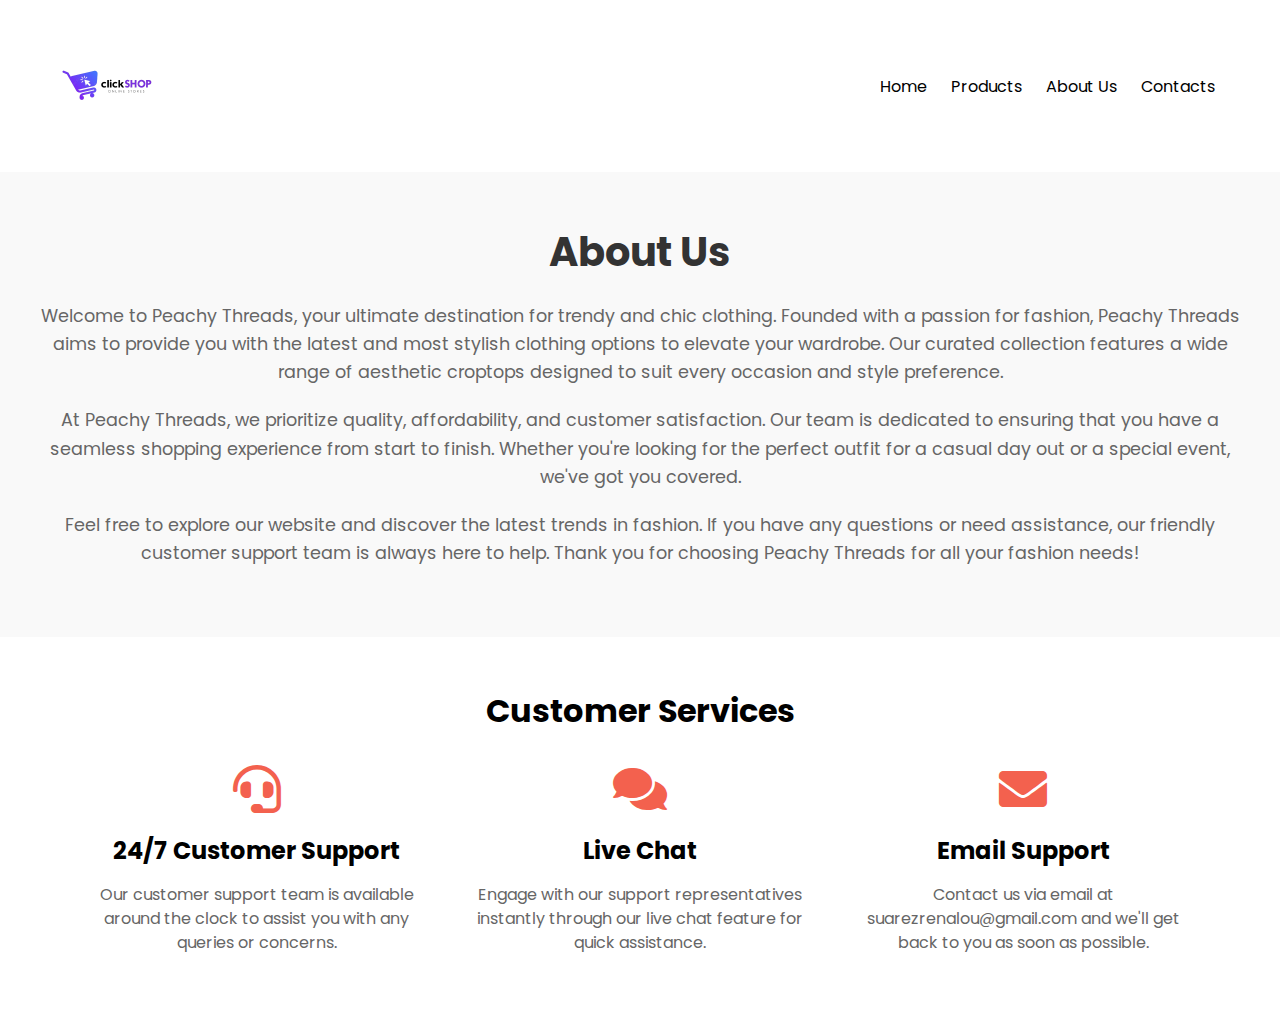
==== about.html @ 14b31f97 "about us" ====
<!DOCTYPE html>
<html lang="en">
<head>
<meta charset="UTF-8">
<title> My E commerce </title>
<link rel="stylesheet" href="style.css">
<link href="https://fonts.googleapis.com/css2?family=Poppins:wght@300;400;500;600;700&display=swap" rel="stylesheet">
<link rel="stylesheet" href="https://cdnjs.cloudflare.com/ajax/libs/font-awesome/6.4.2/css/all.min.css">
<link rel="stylesheet" href="use.fontawesome.com/releases/v5.15.4/css/all.css">
<link rel="stylesheet" href="https://pro.fontawesome.com/releases/v5.10.0/css/all.css">


<div class="container">
<div class="navbar">
<div class="logo">
<img src="img/HADG.png" width="125 px">
</div>
<nav>
<ul>
<li><a href="home.html"> Home </a></li>
<li><a href="products.html"> Products </a></li>
<li><a href="about.html"> About Us</a></li>
<li><a href="contacts.html"> Contacts</a></li>

</div>
</div>

<!-----About Us Section--------->
<div class="about-us">
    <div class="container">
      <h2>About Us</h2>
      <p>Welcome to Peachy Threads, your ultimate destination for trendy and chic clothing. Founded with a passion for fashion, Peachy Threads aims to provide you with the latest and most stylish clothing options to elevate your wardrobe. Our curated collection features a wide range of aesthetic croptops designed to suit every occasion and style preference.</p>
      <p>At Peachy Threads, we prioritize quality, affordability, and customer satisfaction. Our team is dedicated to ensuring that you have a seamless shopping experience from start to finish. Whether you're looking for the perfect outfit for a casual day out or a special event, we've got you covered.</p>
      <p>Feel free to explore our website and discover the latest trends in fashion. If you have any questions or need assistance, our friendly customer support team is always here to help. Thank you for choosing Peachy Threads for all your fashion needs!</p>
    </div>
  </div>
  
  <!-- Customer Services Section -->
<div class="customer-services">
    <div class="container">
        <h2>Customer Services</h2>
        <div class="row">
            <div class="col-3">
                <i class="fas fa-headset"></i>
                <h3>24/7 Customer Support</h3>
                <p>Our customer support team is available around the clock to assist you with any queries or concerns.</p>
            </div>
            <div class="col-3">
                <i class="fas fa-comments"></i>
                <h3>Live Chat</h3>
                <p>Engage with our support representatives instantly through our live chat feature for quick assistance.</p>
            </div>
            <div class="col-3">
                <i class="fas fa-envelope"></i>
                <h3>Email Support</h3>
                <p>Contact us via email at suarezrenalou@gmail.com and we'll get back to you as soon as possible.</p>
            </div>
        </div>
    </div>
</div>
---- style.css ----
* {
    margin: 0;
    padding: 0;
    box-sizing: border-box;
    }
    body {
    font-family: 'Poppins', san-serif;
    }
    .navbar {
    display: flex;
    align-items: center;
    padding: 20px;
    
    }
    nav{
    flex: 1;
    text-align: right;
    }
   
    nav ul {
    display: inline-block;
    list-style-type: none; 
    padding: 0;
    margin: 0;
    }
    nav ul li {
    display: inline-block;
    margin-right: 20px;

    }
    a {
    text-decoration: none;
    color: black;
    }
    nav ul li a:hover {
        color:#ff523b; 
      }
    p {
    color: #555;
    }
    .container {
    max-width: 1300px;
    margin: auto;
    padding-left: 25px;
    padding-right: 25px;
    }
    .row {
    display: flex;
    align-items: center;
    flex-wrap: wrap;
    justify-content: space-around;
    }
    .col-2{
    flex-basis: 50;
    min-width: 300px;
    }
    .col-2 img {
    max-width: 100px;
    padding: 50px 0;
    }
    .col-2 h1 {
    font-size: 50px;
    line-height: 60px;
    margin: 25px 0;
    }
    .btn {
    display: inline-block;
    background: #ff523b;
    color: #fff;
    padding: 8px 30px;
    margin: 30px 0; 
    border-radius: 30px;
    
    } 
    .btn:hover {
    background: #d64949;
    }
    .header {
    background: radial-gradient(#fff, #ffd6d6);
    }
    .header .row {
    margin-top: 70px;
    }
   

    .categories {
    margin: 70px;
    }
    .col-3 {
    flex-basis: 30%;
    min-width: 250px;
    margin-bottom: 30px;
    }
    .col-3 img {
    width: 100%;
    }
    .small-container {
    max-width: 1080px;
    margin: auto;
    padding-left: 25px;
    padding-right: 25px;
    }
    .col-4 {
    flex-basis: 25%;
    padding: 10px;
    min-width: 200px;
    margin-bottom: 50px;
    transition: transform 0.5s;
    }
    .col-4 img {
    width: 100%;
    }
    .title {
    text-align: center;
    margin: 0 auto 80px;
    position: relative;
    line-height: 60px;
    color: black;
    }
    .title::after {
    content: ' ';
    background: #ff523b;
    width: 80px;
    height: 5px;
    border-radius: 5px;
    position: absolute;
    bottom: 0;
    left: 50%;
    transform: translateX(-50%);
    }
    h4 {
    color: black;
    font-weight: bold;
    }
    .col-4 p {
    font-size: 14px;
    }
    .rating .fa {
    color: #f3614e;
    }
    .col-4:hover {
    transform: translateY(-5px);
    }
    
  /* add to cart*/

    .add-to-cart-btn {
    background-color: #4CAF50;
    display: inline-block;
    color: white;
    padding: 10px 20px;
    border: none;
    cursor: pointer;
    border-radius: 4px;
    transition: background-color 0.3s;
    }
    
    .add-to-cart-btn:hover {
        background-color: #154918;
    }

    
/* customer services  */
.customer-services {
    background-color: #fff;
    padding: 50px 0;
}

.customer-services .container {
    max-width: 1200px;
    margin: 0 auto;
    text-align: center;
}

.customer-services h2 {
    font-size: 2rem;
    margin-bottom: 30px;
}

.customer-services .row {
    display: flex;
    justify-content: center;
    align-items: center;
}

.customer-services .col-3 {
    flex: 1;
    padding: 0 20px;
}

.customer-services i {
    font-size: 3rem;
    color:#f3614e ;
    margin-bottom: 20px;
}

.customer-services h3 {
    font-size: 1.5rem;
    margin-bottom: 15px;
}

.customer-services p {
    font-size: 1rem;
    color: #666;
    line-height: 1.5;
}
/* Contact Section Styles */
.contact-section {
    background-color: #f9f9f9;
    padding: 80px 0;
}

.contact-section h2 {
    text-align: center;
    margin-bottom: 40px;
    font-size: 28px;
    color: #333;
}

.contact-form {
    max-width: 500px;
    margin: 0 auto;
}

.contact-form input,
.contact-form textarea {
    width: 100%;
    padding: 10px;
    margin-bottom: 20px;
    border: 1px solid #ccc;
    border-radius: 5px;
}

.contact-form textarea {
    height: 150px;
}

.contact-form button {
    width: 100%;
    padding: 12px;
    background-color: #e4250b;
    color: #fff;
    border: none;
    border-radius: 5px;
    cursor: pointer;
    font-size: 16px;
}

.contact-form button:hover {
    background-color: #ff523b;
}
/* CSS for the About Us section */
.about-us {
    background-color: #f9f9f9;
    padding: 50px 0;
}

.about-us .container {
    text-align: center;
}

.about-us h2 {
    font-size: 2.5rem;
    color: #333;
    margin-bottom: 20px;
}

.about-us p {
    font-size: 1.1rem;
    color: #666;
    line-height: 1.6;
    margin-bottom: 20px;
}

/* Style for the contact form */
.contact-form {
    max-width: 500px;
    margin: 0 auto;
}

.contact-form input,
.contact-form textarea {
    width: 100%;
    padding: 10px;
    margin-bottom: 15px;
    border: 1px solid #ccc;
    border-radius: 5px;
}

.contact-form button {
    width: 100%;
    padding: 10px;
    background-color: #4CAF50;
    color: white;
    border: none;
    border-radius: 5px;
    cursor: pointer;
    transition: background-color 0.3s ease;
}

.contact-form button:hover {
    background-color: #45a049;
}
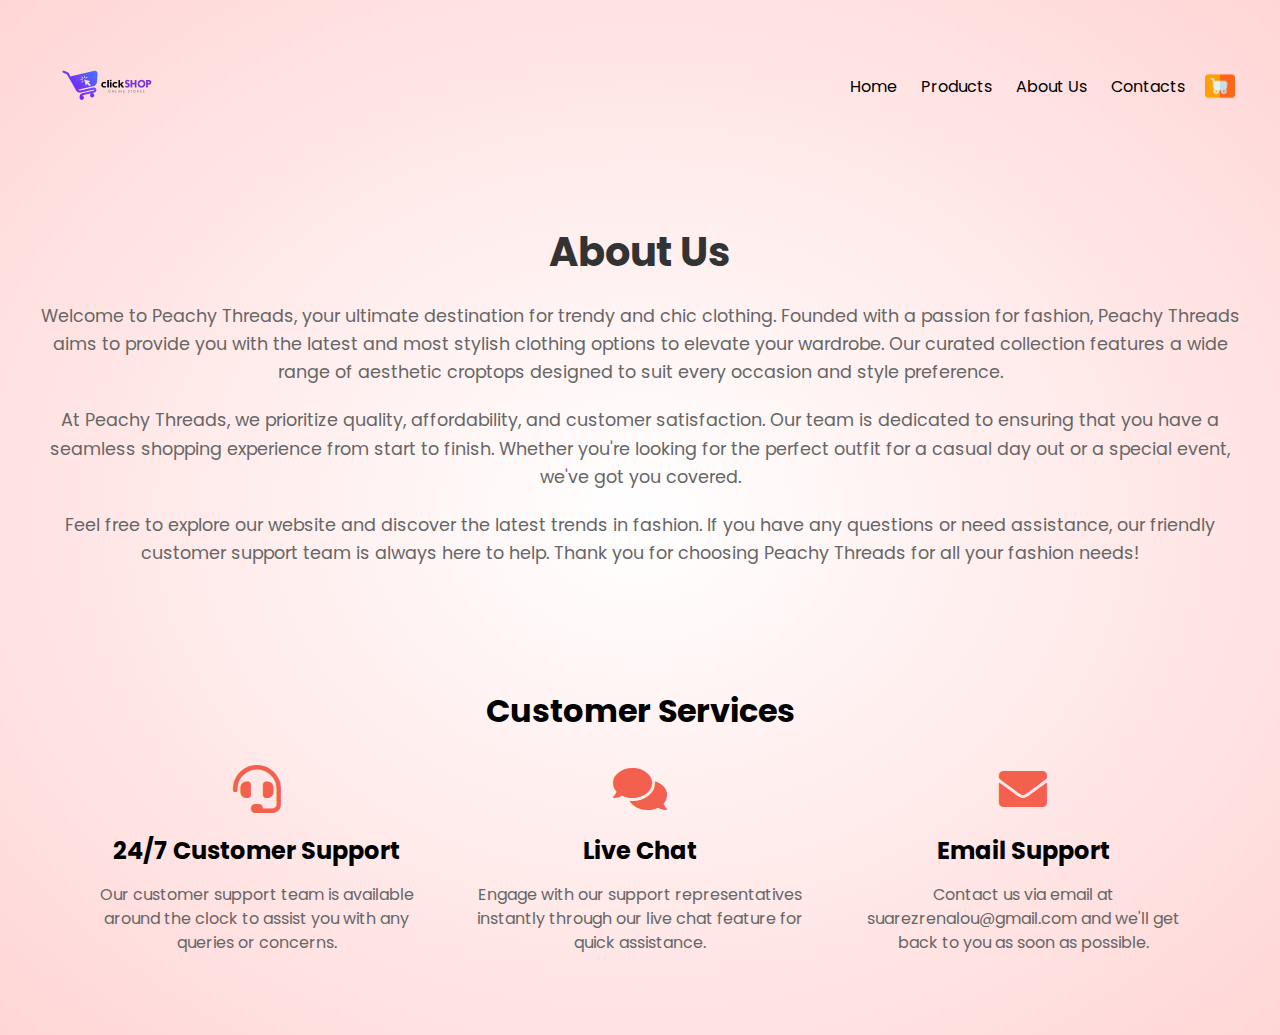
==== commit 901e5653: "added colors of background" ====
--- a/about.html
+++ b/about.html
@@ -21,7 +21,10 @@
 <li><a href="products.html"> Products </a></li>
 <li><a href="about.html"> About Us</a></li>
 <li><a href="contacts.html"> Contacts</a></li>
-
+</ul>
+</nav>
+<img src="img/cart button.png" width="30px" height="30px">
+</div>
 </div>
 </div>
 
--- a/style.css
+++ b/style.css
@@ -5,6 +5,10 @@
     }
     body {
     font-family: 'Poppins', san-serif;
+    margin: 0;
+    padding: 0;
+    height: 100%;
+    background: radial-gradient(#fff, #ffd6d6);
     }
     .navbar {
     display: flex;
@@ -162,7 +166,7 @@
     
 /* customer services  */
 .customer-services {
-    background-color: #fff;
+    background-color: #fff, #ffd6d6;
     padding: 50px 0;
 }
 
@@ -206,7 +210,7 @@
 }
 /* Contact Section Styles */
 .contact-section {
-    background-color: #f9f9f9;
+    background-color: #fff, #ffd6d6;
     padding: 80px 0;
 }
 
@@ -251,7 +255,7 @@
 }
 /* CSS for the About Us section */
 .about-us {
-    background-color: #f9f9f9;
+    background-color: #fff, #ffd6d6;
     padding: 50px 0;
 }
 
@@ -272,32 +276,20 @@
     margin-bottom: 20px;
 }
 
-/* Style for the contact form */
-.contact-form {
-    max-width: 500px;
-    margin: 0 auto;
-}
-
-.contact-form input,
-.contact-form textarea {
-    width: 100%;
-    padding: 10px;
-    margin-bottom: 15px;
+/* Style for payment options */
+#payment-options {
+    display: none;
+    margin-top: 20px;
+  }
+  
+  .payment-option {
+    margin-right: 10px;
+    padding: 5px 10px;
     border: 1px solid #ccc;
-    border-radius: 5px;
-}
-
-.contact-form button {
-    width: 100%;
-    padding: 10px;
-    background-color: #4CAF50;
-    color: white;
-    border: none;
-    border-radius: 5px;
     cursor: pointer;
-    transition: background-color 0.3s ease;
-}
-
-.contact-form button:hover {
-    background-color: #45a049;
-}
+    transition: all 0.3s ease;
+  }
+  
+  .payment-option:hover {
+    background-color: #f0f0f0;
+  }
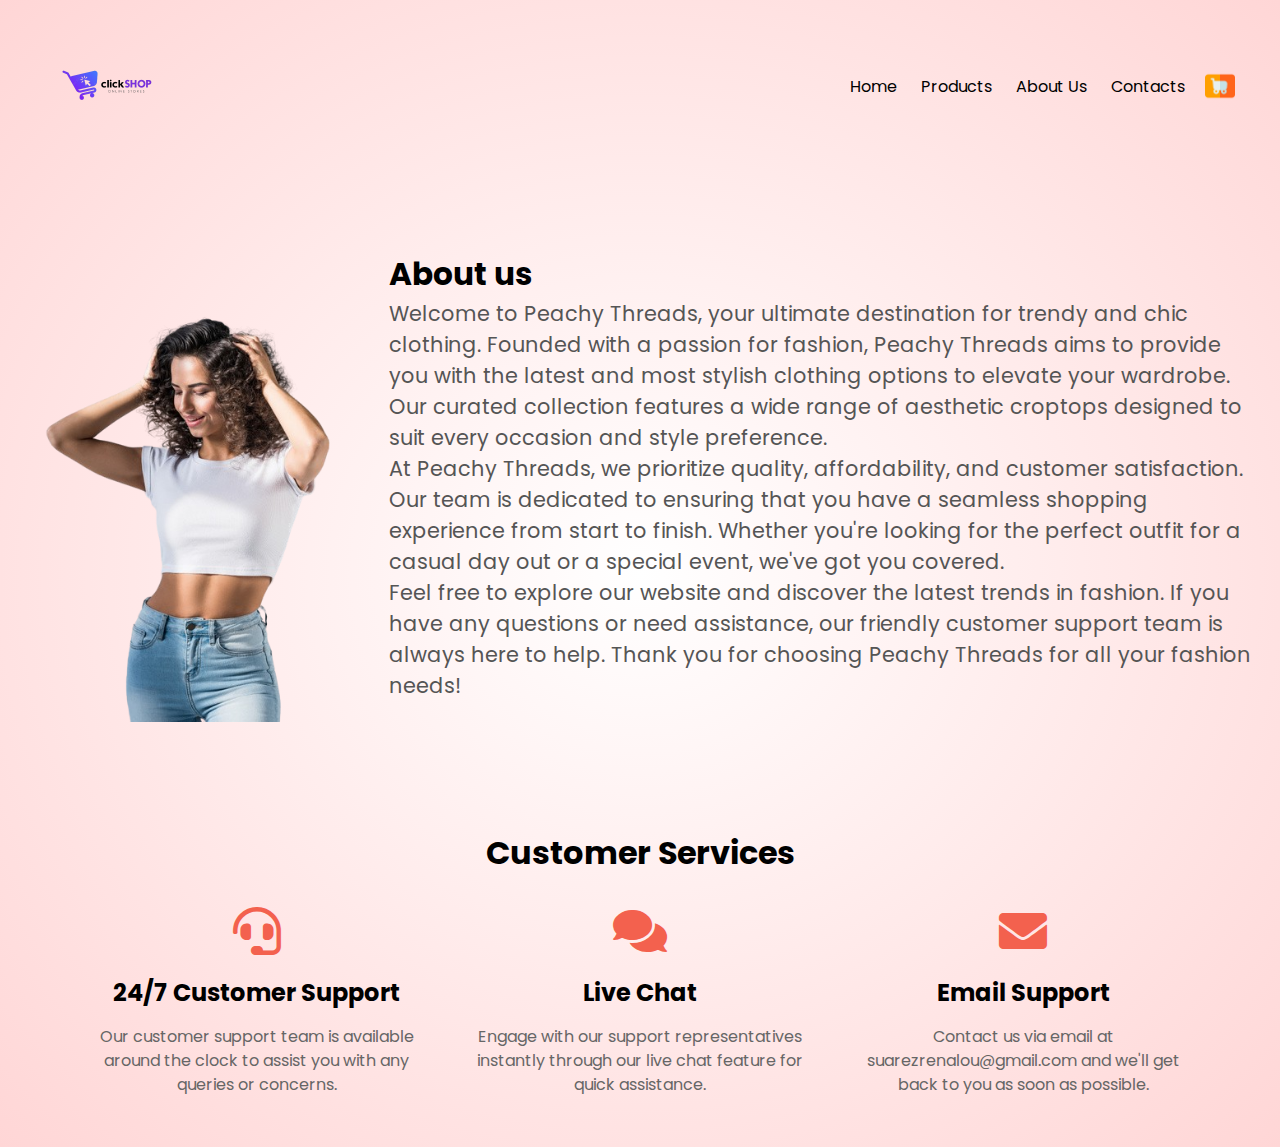
==== commit c2f34c9e: "upgrade my about us" ====
--- a/about.html
+++ b/about.html
@@ -28,16 +28,23 @@
 </div>
 </div>
 
-<!-----About Us Section--------->
+<!-- About Us Section -->
 <div class="about-us">
     <div class="container">
-      <h2>About Us</h2>
-      <p>Welcome to Peachy Threads, your ultimate destination for trendy and chic clothing. Founded with a passion for fashion, Peachy Threads aims to provide you with the latest and most stylish clothing options to elevate your wardrobe. Our curated collection features a wide range of aesthetic croptops designed to suit every occasion and style preference.</p>
-      <p>At Peachy Threads, we prioritize quality, affordability, and customer satisfaction. Our team is dedicated to ensuring that you have a seamless shopping experience from start to finish. Whether you're looking for the perfect outfit for a casual day out or a special event, we've got you covered.</p>
-      <p>Feel free to explore our website and discover the latest trends in fashion. If you have any questions or need assistance, our friendly customer support team is always here to help. Thank you for choosing Peachy Threads for all your fashion needs!</p>
+        <div class="about-content">
+            <div class="about-image">
+                <img src="img/stock-photo-smiling-woman-crop-top-jeans-touching-hair-grey-background-removebg-preview.png" alt="About Us Image">
+            </div>
+            <div class="about-text">
+                <h2>About us</h2>
+
+                <p>Welcome to Peachy Threads, your ultimate destination for trendy and chic clothing. Founded with a passion for fashion, Peachy Threads aims to provide you with the latest and most stylish clothing options to elevate your wardrobe. Our curated collection features a wide range of aesthetic croptops designed to suit every occasion and style preference.</p>
+                <p>At Peachy Threads, we prioritize quality, affordability, and customer satisfaction. Our team is dedicated to ensuring that you have a seamless shopping experience from start to finish. Whether you're looking for the perfect outfit for a casual day out or a special event, we've got you covered.</p>
+                <p>Feel free to explore our website and discover the latest trends in fashion. If you have any questions or need assistance, our friendly customer support team is always here to help. Thank you for choosing Peachy Threads for all your fashion needs!</p>
+            </div>
+        </div>
     </div>
-  </div>
-  
+</div>
   <!-- Customer Services Section -->
 <div class="customer-services">
     <div class="container">
--- a/style.css
+++ b/style.css
@@ -56,10 +56,10 @@
     }
     .col-2{
     flex-basis: 50;
-    min-width: 300px;
+    min-width: 250px;
     }
     .col-2 img {
-    max-width: 100px;
+    max-width: 100%;
     padding: 50px 0;
     }
     .col-2 h1 {
@@ -87,17 +87,6 @@
     }
    
 
-    .categories {
-    margin: 70px;
-    }
-    .col-3 {
-    flex-basis: 30%;
-    min-width: 250px;
-    margin-bottom: 30px;
-    }
-    .col-3 img {
-    width: 100%;
-    }
     .small-container {
     max-width: 1080px;
     margin: auto;
@@ -110,9 +99,11 @@
     min-width: 200px;
     margin-bottom: 50px;
     transition: transform 0.5s;
+    height: 400px;
     }
     .col-4 img {
     width: 100%;
+    height: 70%;
     }
     .title {
     text-align: center;
@@ -259,37 +250,39 @@
     padding: 50px 0;
 }
 
-.about-us .container {
-    text-align: center;
-}
-
-.about-us h2 {
-    font-size: 2.5rem;
-    color: #333;
-    margin-bottom: 20px;
-}
-
-.about-us p {
-    font-size: 1.1rem;
-    color: #666;
-    line-height: 1.6;
-    margin-bottom: 20px;
-}
-
-/* Style for payment options */
-#payment-options {
-    display: none;
-    margin-top: 20px;
-  }
-  
-  .payment-option {
-    margin-right: 10px;
-    padding: 5px 10px;
-    border: 1px solid #ccc;
-    cursor: pointer;
-    transition: all 0.3s ease;
-  }
-  
-  .payment-option:hover {
-    background-color: #f0f0f0;
-  }
+
+.about-content {
+    display: flex;
+    justify-content: space-between;
+    align-items: center;
+}
+
+.about-image img {
+    max-width: 800%; /* Adjust according to your design */
+    height: auto;
+    max-height: 500px; /* Adjust height as needed */
+    margin-right: 30px; /* Adjust margin as needed */
+}
+
+.about-text {
+    flex: 1;
+    font-size: 0.9em; /* Adjust font size as needed */
+}
+
+.about-content {
+    display: flex;
+    justify-content: space-between;
+    align-items: center;
+}
+
+.about-image img {
+    max-width: 800%; /* Adjust according to your design */
+    height: auto;
+    max-height: 500px; /* Adjust height as needed */
+    margin-right: 30px; /* Adjust margin as needed */
+}
+
+.about-text {
+    flex: 1;
+    font-size: 1.3em; /* Adjust font size as needed */
+}
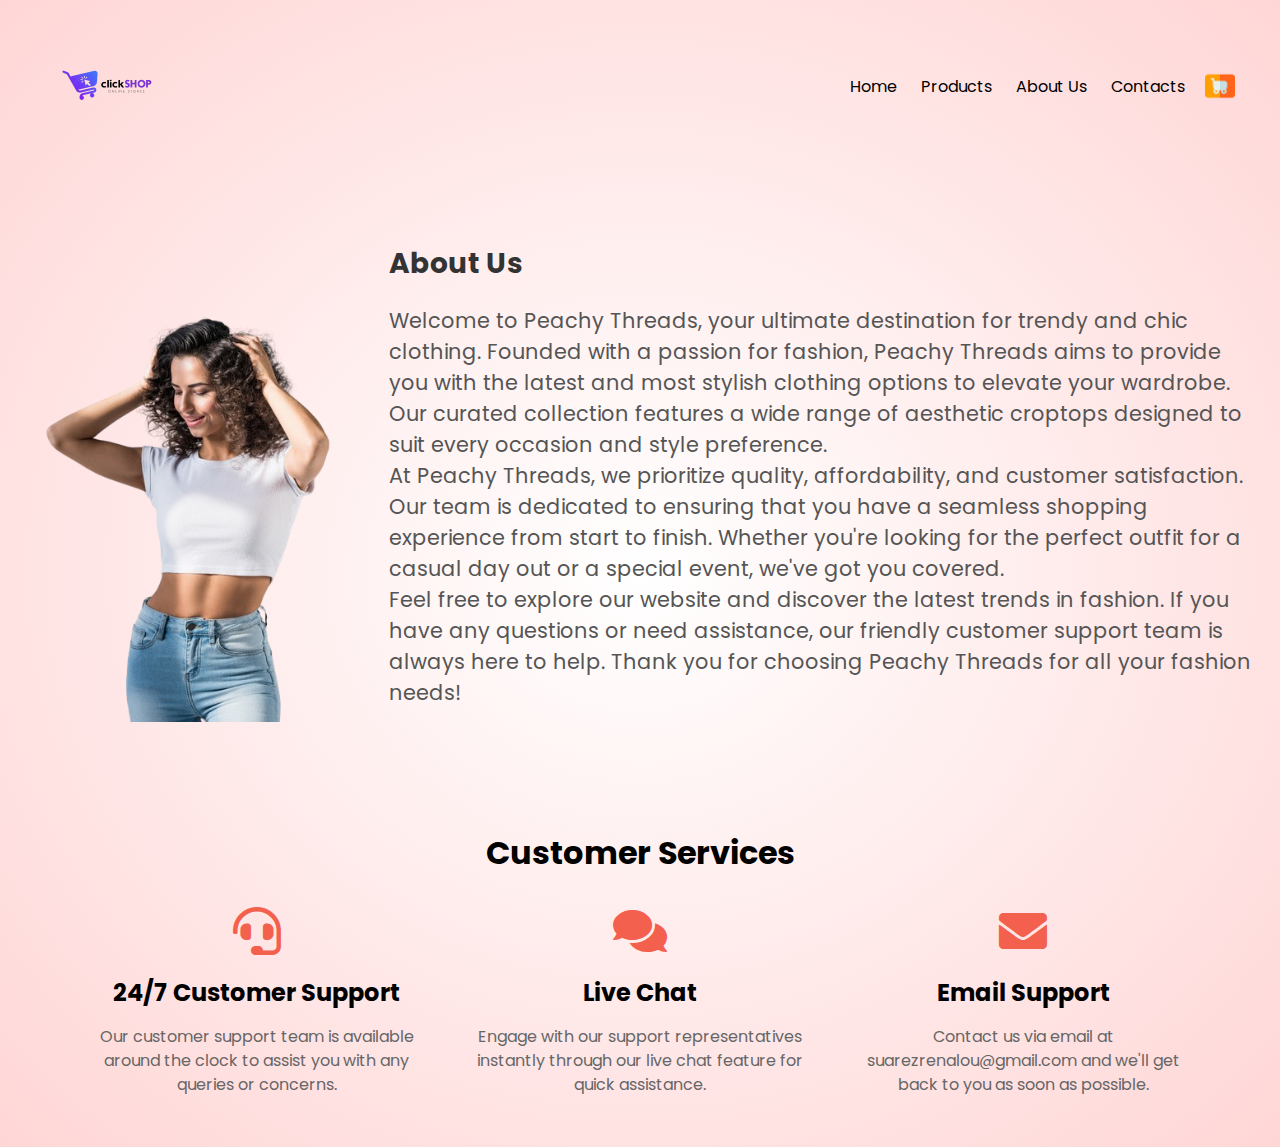
==== commit c5aa3c2e: "added some changes" ====
--- a/about.html
+++ b/about.html
@@ -36,7 +36,7 @@
                 <img src="img/stock-photo-smiling-woman-crop-top-jeans-touching-hair-grey-background-removebg-preview.png" alt="About Us Image">
             </div>
             <div class="about-text">
-                <h2>About us</h2>
+                <h2 class="about-heading">About Us</h2>
 
                 <p>Welcome to Peachy Threads, your ultimate destination for trendy and chic clothing. Founded with a passion for fashion, Peachy Threads aims to provide you with the latest and most stylish clothing options to elevate your wardrobe. Our curated collection features a wide range of aesthetic croptops designed to suit every occasion and style preference.</p>
                 <p>At Peachy Threads, we prioritize quality, affordability, and customer satisfaction. Our team is dedicated to ensuring that you have a seamless shopping experience from start to finish. Whether you're looking for the perfect outfit for a casual day out or a special event, we've got you covered.</p>
--- a/style.css
+++ b/style.css
@@ -286,3 +286,8 @@
     flex: 1;
     font-size: 1.3em; /* Adjust font size as needed */
 }
+.about-heading {
+    font-size: 28px;
+    margin-bottom: 20px;
+    color: #333;
+}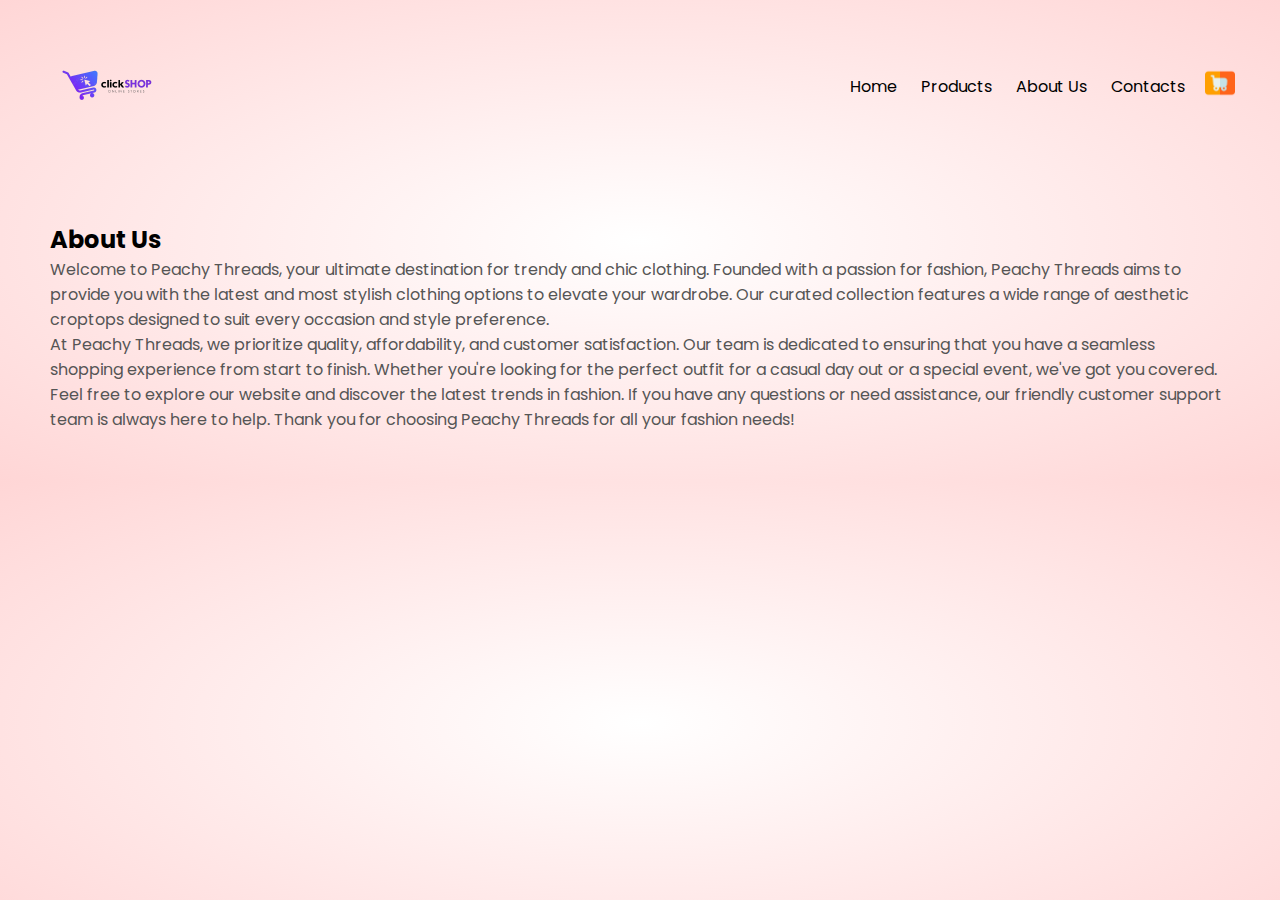
==== commit 2fc3acde: "added pages" ====
--- a/about.html
+++ b/about.html
@@ -9,7 +9,7 @@
 <link rel="stylesheet" href="use.fontawesome.com/releases/v5.15.4/css/all.css">
 <link rel="stylesheet" href="https://pro.fontawesome.com/releases/v5.10.0/css/all.css">
 
-
+<div class="header">
 <div class="container">
 <div class="navbar">
 <div class="logo">
@@ -23,48 +23,15 @@
 <li><a href="contacts.html"> Contacts</a></li>
 </ul>
 </nav>
-<img src="img/cart button.png" width="30px" height="30px">
-</div>
-</div>
+<a href="cart_page.html"><img src="img/cart button.png" width="30px" height="30px">
 </div>
 
-<!-- About Us Section -->
+<!-----About Us Section--------->
 <div class="about-us">
     <div class="container">
-        <div class="about-content">
-            <div class="about-image">
-                <img src="img/stock-photo-smiling-woman-crop-top-jeans-touching-hair-grey-background-removebg-preview.png" alt="About Us Image">
-            </div>
-            <div class="about-text">
-                <h2 class="about-heading">About Us</h2>
-
-                <p>Welcome to Peachy Threads, your ultimate destination for trendy and chic clothing. Founded with a passion for fashion, Peachy Threads aims to provide you with the latest and most stylish clothing options to elevate your wardrobe. Our curated collection features a wide range of aesthetic croptops designed to suit every occasion and style preference.</p>
-                <p>At Peachy Threads, we prioritize quality, affordability, and customer satisfaction. Our team is dedicated to ensuring that you have a seamless shopping experience from start to finish. Whether you're looking for the perfect outfit for a casual day out or a special event, we've got you covered.</p>
-                <p>Feel free to explore our website and discover the latest trends in fashion. If you have any questions or need assistance, our friendly customer support team is always here to help. Thank you for choosing Peachy Threads for all your fashion needs!</p>
-            </div>
-        </div>
+      <h2>About Us</h2>
+      <p>Welcome to Peachy Threads, your ultimate destination for trendy and chic clothing. Founded with a passion for fashion, Peachy Threads aims to provide you with the latest and most stylish clothing options to elevate your wardrobe. Our curated collection features a wide range of aesthetic croptops designed to suit every occasion and style preference.</p>
+      <p>At Peachy Threads, we prioritize quality, affordability, and customer satisfaction. Our team is dedicated to ensuring that you have a seamless shopping experience from start to finish. Whether you're looking for the perfect outfit for a casual day out or a special event, we've got you covered.</p>
+      <p>Feel free to explore our website and discover the latest trends in fashion. If you have any questions or need assistance, our friendly customer support team is always here to help. Thank you for choosing Peachy Threads for all your fashion needs!</p>
     </div>
-</div>
-  <!-- Customer Services Section -->
-<div class="customer-services">
-    <div class="container">
-        <h2>Customer Services</h2>
-        <div class="row">
-            <div class="col-3">
-                <i class="fas fa-headset"></i>
-                <h3>24/7 Customer Support</h3>
-                <p>Our customer support team is available around the clock to assist you with any queries or concerns.</p>
-            </div>
-            <div class="col-3">
-                <i class="fas fa-comments"></i>
-                <h3>Live Chat</h3>
-                <p>Engage with our support representatives instantly through our live chat feature for quick assistance.</p>
-            </div>
-            <div class="col-3">
-                <i class="fas fa-envelope"></i>
-                <h3>Email Support</h3>
-                <p>Contact us via email at suarezrenalou@gmail.com and we'll get back to you as soon as possible.</p>
-            </div>
-        </div>
-    </div>
-</div>+  </div>